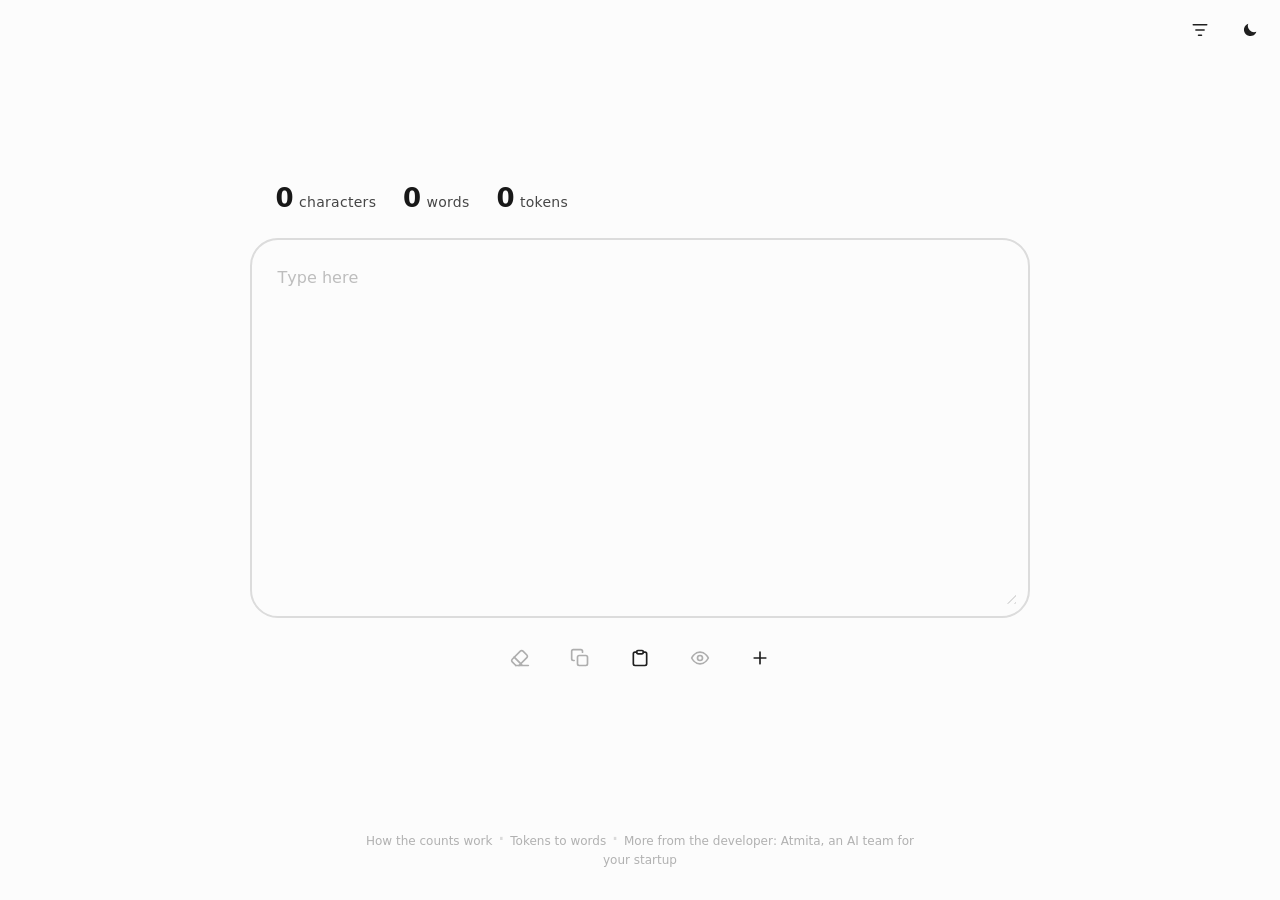
==== index.html @ 92509d77 "SEO Exp 03: character-limit reference section + 3 FAQ entries on homepage Co-authored-by: Ahmad Alma" ====
<!doctype html>
<html lang="en">
<head>
  <meta charset="utf-8" />
  <meta name="viewport" content="width=device-width, initial-scale=1" />
  <meta name="color-scheme" content="light dark" />
  <!-- Defense-in-depth CSP. Static site: only self scripts/styles, the hashed
       inline theme script, the data: favicon, and the blob: analysis worker. -->
  <meta http-equiv="Content-Security-Policy" content="default-src 'self'; script-src 'self' 'sha256-awjUEo2iga6r8HqKdI4p1upe99JFYEgBE8OxrNmNSeY=' blob: https://gc.zgo.at; style-src 'self' 'unsafe-inline'; img-src 'self' data: https://ilostcount.goatcounter.com; worker-src blob:; connect-src 'self' https://ilostcount.goatcounter.com; object-src 'none'; base-uri 'none'; form-action 'none'" />
  <title>Character Counter, Word Counter &amp; Token Counter | iLostCount</title>
  <meta name="description" content="Free online character counter and word counter. Paste text to see characters, words, AI tokens, and estimated speaking time instantly. No signup, no tracking." />
  <link rel="canonical" href="https://ilostcount.com/" />

  <meta property="og:type" content="website" />
  <meta property="og:site_name" content="iLostCount" />
  <meta property="og:title" content="Character Counter, Word Counter &amp; Token Counter" />
  <meta property="og:description" content="Paste text to see characters, words, AI tokens, and estimated speaking time instantly. Free, fast, no tracking." />
  <meta property="og:url" content="https://ilostcount.com/" />
  <meta property="og:image" content="https://ilostcount.com/og.png?v=3" />
  <meta property="og:image:width" content="1200" />
  <meta property="og:image:height" content="630" />
  <meta property="og:image:alt" content="iLostCount: Token Counter" />

  <meta name="twitter:card" content="summary_large_image" />
  <meta name="twitter:title" content="Character Counter, Word Counter &amp; Token Counter" />
  <meta name="twitter:description" content="Paste text to see characters, words, AI tokens, and estimated speaking time instantly. Free, fast, no tracking." />
  <meta name="twitter:image" content="https://ilostcount.com/og.png?v=3" />
  <link rel="icon" href="data:image/svg+xml,<svg xmlns=%22http://www.w3.org/2000/svg%22 viewBox=%220 0 100 100%22><text y=%22.9em%22 font-size=%2290%22>🔢</text></svg>" />
  <script type="application/ld+json">
  {
    "@context": "https://schema.org",
    "@graph": [
      {
        "@type": "WebApplication",
        "@id": "https://ilostcount.com/#app",
        "name": "iLostCount",
        "alternateName": "iLostCount Character Counter",
        "url": "https://ilostcount.com/",
        "description": "Free online character counter, word counter, and AI token counter. Paste text to see characters, words, lines, paragraphs, tokens, and estimated speaking time instantly.",
        "applicationCategory": "UtilityApplication",
        "operatingSystem": "Any",
        "browserRequirements": "Requires JavaScript",
        "isAccessibleForFree": true,
        "featureList": [
          "Character count",
          "Word count",
          "Line and paragraph count",
          "AI token count estimate",
          "Speaking time estimate",
          "Side by side text comparison",
          "Markdown preview"
        ],
        "offers": {
          "@type": "Offer",
          "price": "0",
          "priceCurrency": "USD"
        }
      },
      {
        "@type": "FAQPage",
        "@id": "https://ilostcount.com/#faq",
        "mainEntity": [
          {
            "@type": "Question",
            "name": "How do I count characters in a text online?",
            "acceptedAnswer": {
              "@type": "Answer",
              "text": "Paste or type your text into the box on this page. The character count updates as you type, with no button to press and nothing to install. Nothing is uploaded: the counting happens inside your browser."
            }
          },
          {
            "@type": "Question",
            "name": "Does the character count include spaces?",
            "acceptedAnswer": {
              "@type": "Answer",
              "text": "Yes. The main character count includes spaces and punctuation, but ignores blank space at the very start and end of your text. If you want the exact raw length including that outer whitespace, turn on the \"Characters (raw)\" counter from the filter menu."
            }
          },
          {
            "@type": "Question",
            "name": "What is a token, and how is the token count calculated?",
            "acceptedAnswer": {
              "@type": "Answer",
              "text": "A token is the unit AI models such as Claude and GPT use to read text. A token is usually a short word or a piece of a longer word, so plain English averages about 4 characters per token. This page estimates the count from your text, weighting digits, punctuation, and scripts such as Chinese, Korean, and Thai more heavily than plain letters. The exact number varies by model, so treat it as a close approximation rather than a billing figure."
            }
          },
          {
            "@type": "Question",
            "name": "How many words is a 5 minute speech?",
            "acceptedAnswer": {
              "@type": "Answer",
              "text": "At a normal presentation pace of about 150 words per minute, a 5 minute speech is roughly 750 words. The speech time counter on this page applies that same 150 words per minute pace to your text, so you can trim a script until it fits your slot."
            }
          },
          {
            "@type": "Question",
            "name": "How do I count words in two texts at once?",
            "acceptedAnswer": {
              "@type": "Answer",
              "text": "Press the compare button to open a second box beside the first. Both texts are counted independently and the difference between them is shown next to each count, which is useful for checking a rewrite against an original or fitting a draft to a word limit."
            }
          },
          {
            "@type": "Question",
            "name": "Is my text stored or sent anywhere?",
            "acceptedAnswer": {
              "@type": "Answer",
              "text": "All counting runs locally in your browser, and your text is never sent to a server. It does stay on your own device: what you type in the main box is kept in that browser's local storage so it is still there when you come back. Clearing the box deletes it, and so does clearing your browser data. There is no account and no sign up. The site records cookieless page view counts only."
            }
          },
          {
            "@type": "Question",
            "name": "How many characters is a tweet?",
            "acceptedAnswer": {
              "@type": "Answer",
              "text": "280 characters on a free X (Twitter) account. Any link inside the post counts as a flat 23 characters regardless of its real length, so a post that looks short can still be over the limit. Attached images do not count toward the total."
            }
          },
          {
            "@type": "Question",
            "name": "How many characters can one text message hold?",
            "acceptedAnswer": {
              "@type": "Answer",
              "text": "160 characters in a single SMS. Past that, the message is split into multiple parts and charged as multiple messages, so the character count is the number to watch rather than the word count."
            }
          },
          {
            "@type": "Question",
            "name": "How long should a meta description be?",
            "acceptedAnswer": {
              "@type": "Answer",
              "text": "Around 155 to 160 characters. Google truncates anything longer in the search result, so a final sentence that runs past the limit is wasted. Page titles are cut at roughly 60 characters."
            }
          }
        ]
      }
    ]
  }
  </script>
  <link rel="stylesheet" href="style.css?v=20260726-7" />
  <!-- Set theme before first paint to avoid a flash of the wrong mode -->
  <script>
    (function () {
      try {
        var t = localStorage.getItem("theme");
        if (t === "light" || t === "dark") {
          document.documentElement.setAttribute("data-theme", t);
        }
      } catch (e) {}
    })();
  </script>
</head>
<body>
  <div class="top-controls">
    <div class="stats-filter">
      <button id="filterBtn" class="round-btn" type="button" aria-label="Choose which counts to show" aria-haspopup="true" aria-expanded="false">
        <span class="round-btn__icon" aria-hidden="true">
          <svg viewBox="0 0 24 24" fill="none" stroke="currentColor" stroke-width="2" stroke-linecap="round" stroke-linejoin="round">
            <path d="M3 5h18M6.5 12h11M10 19h4"></path>
          </svg>
        </span>
      </button>
      <div id="filterMenu" class="filter-menu filter-menu--hidden" role="group" aria-label="Counts to show"></div>
    </div>

    <button id="themeToggle" class="round-btn" type="button" aria-label="Switch color theme">
      <span class="theme-toggle__icon round-btn__icon" aria-hidden="true"></span>
    </button>
  </div>

  <!-- The tool owns the first screen exactly as before. Reference copy sits
       below the fold so scrolling, not the working canvas, reveals it. -->
  <div class="stage">
  <main class="app">
    <div class="editors">
      <div class="editor" data-editor="primary">
        <div class="editor__header">
          <section class="stats" aria-label="Text counters" aria-live="polite"></section>
        </div>

        <div class="box">
          <textarea
            id="input"
            class="input"
            aria-label="Text to count"
            placeholder="Type here"
            spellcheck="false"
            autocomplete="off"
            autocapitalize="off"
          ></textarea>

          <div class="preview preview--hidden" aria-live="polite"></div>

          <div
            class="resize-handle"
            role="separator"
            tabindex="0"
            aria-label="Resize text canvases"
            aria-orientation="horizontal"
            aria-valuemin="240"
          ></div>
        </div>

        <div class="box-tools">
          <button class="pill-btn clear-btn" type="button" aria-label="Clear text" data-tooltip="Clear" disabled>
            <svg class="pill-btn__icon" viewBox="0 0 24 24" fill="none" stroke="currentColor" stroke-width="2" stroke-linecap="round" stroke-linejoin="round" aria-hidden="true">
              <path d="m7 21-4.3-4.3a2.25 2.25 0 0 1 0-3.2l9.7-9.7a2.25 2.25 0 0 1 3.2 0l4.6 4.6a2.25 2.25 0 0 1 0 3.2L10.8 21"></path>
              <path d="M22 21H7M5 11l9 9"></path>
            </svg>
          </button>

          <button class="pill-btn copy-btn" type="button" aria-label="Copy text" data-tooltip="Copy" disabled>
            <span class="pill-btn__icon copy-btn__icon" aria-hidden="true"></span>
          </button>

          <button class="pill-btn replace-btn" type="button" aria-label="Paste from clipboard" data-tooltip="Paste">
            <svg class="pill-btn__icon" viewBox="0 0 24 24" fill="none" stroke="currentColor" stroke-width="2" stroke-linecap="round" stroke-linejoin="round" aria-hidden="true">
              <rect x="8" y="3" width="8" height="4" rx="1.5"></rect>
              <path d="M16 5h2a2 2 0 0 1 2 2v12a2 2 0 0 1-2 2H6a2 2 0 0 1-2-2V7a2 2 0 0 1 2-2h2"></path>
            </svg>
          </button>

          <button class="pill-btn preview-btn" type="button" aria-label="View Markdown rendering" data-tooltip="Markdown" disabled>
            <span class="pill-btn__icon" aria-hidden="true"></span>
          </button>

          <button class="pill-btn compare-action compare-action--add" type="button" aria-label="Compare another text" aria-controls="comparisonEditor" aria-expanded="false" data-tooltip="Compare">
            <svg class="pill-btn__icon" viewBox="0 0 24 24" fill="none" stroke="currentColor" stroke-width="2" stroke-linecap="round" aria-hidden="true">
              <path d="M12 5v14M5 12h14"></path>
            </svg>
          </button>
        </div>
      </div>

      <div id="comparisonEditor" class="editor editor--hidden" data-editor="comparison">
        <div class="editor__header">
          <section class="stats" aria-label="Comparison text counters" aria-live="polite"></section>
        </div>

        <div class="box">
          <textarea
            class="input"
            aria-label="Comparison text to count"
            placeholder="Type here"
            spellcheck="false"
            autocomplete="off"
            autocapitalize="off"
          ></textarea>

          <div class="preview preview--hidden" aria-live="polite"></div>

          <div
            class="resize-handle"
            role="separator"
            tabindex="0"
            aria-label="Resize text canvases"
            aria-orientation="horizontal"
            aria-valuemin="240"
          ></div>
        </div>

        <div class="box-tools">
          <button class="pill-btn clear-btn" type="button" aria-label="Clear comparison text" data-tooltip="Clear" disabled>
            <svg class="pill-btn__icon" viewBox="0 0 24 24" fill="none" stroke="currentColor" stroke-width="2" stroke-linecap="round" stroke-linejoin="round" aria-hidden="true">
              <path d="m7 21-4.3-4.3a2.25 2.25 0 0 1 0-3.2l9.7-9.7a2.25 2.25 0 0 1 3.2 0l4.6 4.6a2.25 2.25 0 0 1 0 3.2L10.8 21"></path>
              <path d="M22 21H7M5 11l9 9"></path>
            </svg>
          </button>

          <button class="pill-btn copy-btn" type="button" aria-label="Copy comparison text" data-tooltip="Copy" disabled>
            <span class="pill-btn__icon copy-btn__icon" aria-hidden="true"></span>
          </button>

          <button class="pill-btn replace-btn" type="button" aria-label="Paste comparison text from clipboard" data-tooltip="Paste">
            <svg class="pill-btn__icon" viewBox="0 0 24 24" fill="none" stroke="currentColor" stroke-width="2" stroke-linecap="round" stroke-linejoin="round" aria-hidden="true">
              <rect x="8" y="3" width="8" height="4" rx="1.5"></rect>
              <path d="M16 5h2a2 2 0 0 1 2 2v12a2 2 0 0 1-2 2H6a2 2 0 0 1-2-2V7a2 2 0 0 1 2-2h2"></path>
            </svg>
          </button>

          <button class="pill-btn preview-btn" type="button" aria-label="View Markdown rendering" data-tooltip="Markdown" disabled>
            <span class="pill-btn__icon" aria-hidden="true"></span>
          </button>

          <button class="pill-btn compare-action compare-action--remove" type="button" aria-label="Close comparison" aria-controls="comparisonEditor" data-tooltip="Close">
            <svg class="pill-btn__icon" viewBox="4 4 16 16" fill="none" stroke="currentColor" stroke-width="2" stroke-linecap="round" aria-hidden="true">
              <path d="M6 6l12 12M18 6L6 18"></path>
            </svg>
          </button>
        </div>
      </div>
    </div>
  </main>

  <footer class="footer">
    <button id="aboutToggle" class="footer__toggle" type="button" aria-controls="about" aria-expanded="false">
      <span>How the counts work</span>
    </button><span class="footer__divider" aria-hidden="true">·</span><a class="footer__link" href="/tokens-to-words/">Tokens to words</a><span class="footer__divider" aria-hidden="true">·</span><span class="footer__more"><span
        class="footer__lead">More from </span><span class="footer__lead-short">By </span><a
        class="footer__link" href="https://x.com/ahmad_almazeedi" target="_blank" rel="noopener">the developer</a>: <a
        class="footer__link" href="https://atmita.com" target="_blank" rel="noopener" title="Hire an AI team for your startup">Atmita</a><span
        class="footer__tail">, an AI team for your startup</span></span>
  </footer>
  </div>

  <!-- Collapsed so the canvas keeps the page to itself, but shipped in the
       HTML rather than injected on click, so crawlers still read every word. -->
  <article class="about" id="about" hidden>
    <h1>Free online character counter, word counter, and token counter</h1>
    <p class="about__lede">
      iLostCount is a plain text box that keeps a running count of everything
      above it. Paste a draft, a prompt, or a bio into the canvas at the top of
      this page and the characters, words, and AI tokens update as you type.
      There is no button to press, no upload, and no account. The counting runs
      inside your browser, so your text never leaves your device.
    </p>

    <h2>What it counts</h2>
    <dl class="about__list">
      <dt>Characters</dt>
      <dd>
        Every letter, digit, space, and punctuation mark, ignoring blank space
        at the very start and end. Useful for the hard limits on social posts,
        meta descriptions, SMS messages, and application forms. A raw character
        count that keeps outer whitespace is available in the filter menu.
      </dd>

      <dt>Words</dt>
      <dd>
        Runs of text separated by whitespace, counted the way an essay, article,
        or word limit expects.
      </dd>

      <dt>Lines and paragraphs</dt>
      <dd>
        How many lines your text occupies and how many blocks it is split into,
        handy for formatting checks and for anything with a per line limit.
      </dd>

      <dt>Tokens</dt>
      <dd>
        An estimate of how many tokens an AI model such as Claude or GPT would
        read your text as. Plain English runs at about four characters per
        token, so a 1,000 character prompt usually lands near 250. Digits,
        punctuation, and scripts such as Chinese, Korean, and Thai are weighted
        more heavily, the way real tokenizers treat them. Use it to keep prompts
        inside a context window or to sanity check cost before you send a
        request. For the reverse conversion, see
        <a href="/tokens-to-words/">how many words 1,000 tokens is</a>.
      </dd>

      <dt>Speaking time</dt>
      <dd>
        How long the text takes to read aloud, estimated at a normal
        presentation pace of 150 words per minute and an average of six
        characters per word. Written a talk, a video script, or a voiceover?
        This tells you whether it fits the slot.
      </dd>
    </dl>

    <h2>Compare two texts side by side</h2>
    <p>
      The compare button opens a second canvas next to the first. Each side is
      counted on its own and the difference between them appears beside every
      count, which makes it quick to check an edit against the original, fit a
      rewrite to the same length, or see how much a shorter prompt saves you.
      A Markdown preview button renders either side as formatted text without
      changing what is counted.
    </p>

    <h2>Character and word limits worth knowing</h2>
    <p>
      Most people open a counter because something has a limit. These are the
      ones people check most often. Paste your text into the canvas at the top
      of this page and the count updates as you type, so you can trim until it
      fits.
    </p>
    <dl class="about__list">
      <dt>Post on X (Twitter)</dt>
      <dd>
        280 characters on a free account. A link always counts as a fixed 23
        characters no matter how long the URL is, and attached images do not
        count toward the limit at all.
      </dd>

      <dt>Instagram caption and bio</dt>
      <dd>
        2,200 characters for a caption, but only the first 125 or so are visible
        before the "more" cut, so the hook has to land early. A profile bio holds
        150 characters. Hashtags count toward the caption limit.
      </dd>

      <dt>Text message (SMS)</dt>
      <dd>
        160 characters in a single message. Go one character past it and the
        message is split and billed as two, which is why the character count
        matters here and the word count does not.
      </dd>

      <dt>Meta description and page title</dt>
      <dd>
        Google truncates a meta description at roughly 155 to 160 characters and
        a page title at roughly 60. Both are measured in characters, not words,
        and both include spaces.
      </dd>

      <dt>LinkedIn post and headline</dt>
      <dd>
        3,000 characters for a feed post, counting spaces, line breaks, and
        emoji. 1,250 for a comment. 220 for the headline under your name, and
        2,600 for the About section.
      </dd>

      <dt>YouTube title and description</dt>
      <dd>
        100 characters for a video title and 5,000 for the description.
      </dd>

      <dt>Common App essay</dt>
      <dd>
        650 words. This one is a word limit rather than a character limit, so
        read the word count above instead of the character count.
      </dd>
    </dl>

    <h2>Questions and answers</h2>

    <h3>How do I count characters in a text online?</h3>
    <p>
      Paste or type into the box at the top of this page. The character count
      updates as you type, with nothing to press and nothing to install.
    </p>

    <h3>Does the character count include spaces?</h3>
    <p>
      Yes. The main count includes spaces and punctuation but ignores blank
      space at the very start and end of your text. For the exact raw length
      including that outer whitespace, turn on Characters (raw) in the filter
      menu.
    </p>

    <h3>What is a token, and how is the token count calculated?</h3>
    <p>
      A token is the unit AI models use to read text, usually a short word or a
      piece of a longer one. This page estimates the count from your text's
      length and word count. The exact number varies by model, so treat it as a
      close approximation rather than a billing figure.
    </p>

    <h3>How many words is a 5 minute speech?</h3>
    <p>
      At about 150 words per minute, roughly 750 words. The speaking time
      counter applies that same pace to your text, so you can trim a script
      until it fits.
    </p>

    <h3>Is my text stored or sent anywhere?</h3>
    <p>
      All counting runs locally in your browser, and your text is never sent to
      a server. It does stay on your own device: what you type in the main box
      is kept in that browser's local storage, so it is still there when you
      come back. Clearing the box deletes it, and so does clearing your browser
      data. There is no account and no sign up, and the site records cookieless
      page view counts only.
    </p>

    <h3>How many characters is a tweet?</h3>
    <p>
      280 characters on a free X account. Any link inside the post counts as a
      flat 23 characters regardless of its real length, so a post that looks
      short can still be over the limit.
    </p>

    <h3>How many characters can one text message hold?</h3>
    <p>
      160 characters. Past that, the message is split into multiple parts and
      charged as multiple messages, so the character count is the number to
      watch.
    </p>

    <h3>How long should a meta description be?</h3>
    <p>
      Around 155 to 160 characters. Google cuts anything longer in the search
      result, so the last sentence is wasted if it runs past the limit.
    </p>

    <button id="aboutClose" class="about__close" type="button">
      <svg class="about__close-chevron" viewBox="0 0 24 24" fill="none" stroke="currentColor" stroke-width="2.4" stroke-linecap="round" stroke-linejoin="round" aria-hidden="true">
        <path d="m18 15-6-6-6 6"></path>
      </svg>
      <span>Back to the counter</span>
    </button>
  </article>

  <script src="markdown.js"></script>
  <script src="script.js?v=20260722-6"></script>
  <!-- GoatCounter: cookieless page view counts, no personal data -->
  <script data-goatcounter="https://ilostcount.goatcounter.com/count" async src="https://gc.zgo.at/count.js"></script>
</body>
</html>
---- style.css ----
/* ---------- Theme tokens ---------- */
:root {
  color-scheme: light;
  --bg: #fcfcfc;
  --surface: #f4f4f4;
  --text: #181818;
  --muted: #737373;
  --accent: #181818;
  --link: #181818;
  --border: #dcdcdc;
  /* Atmita monochrome text.mutedPrimary — button labels/icons. */
  --muted-primary: #1f1f1f;
  --positive: #137333;
  --negative: #b3261e;
}

/* Follow the system setting unless the user has picked a theme manually */
@media (prefers-color-scheme: dark) {
  :root:not([data-theme]) {
    color-scheme: dark;
    --bg: #000000;
    --surface: #1c1c1c;
    --text: #fafafa;
    --muted: #a3a3a3;
    --accent: #fafafa;
    --link: #fafafa;
    --border: #1e1e1e;
    --muted-primary: rgba(255, 255, 255, 0.88);
    --positive: #81c995;
    --negative: #f28b82;
  }
}

/* Manual override (wins over the system preference above) */
:root[data-theme="dark"] {
  color-scheme: dark;
  --bg: #000000;
  --surface: #1c1c1c;
  --text: #fafafa;
  --muted: #a3a3a3;
  --accent: #fafafa;
  --link: #fafafa;
  --border: #1e1e1e;
  --muted-primary: rgba(255, 255, 255, 0.88);
  --positive: #81c995;
  --negative: #f28b82;
}

/* ---------- Base ---------- */
* {
  box-sizing: border-box;
}

body {
  margin: 0;
  min-height: 100vh;
  background: var(--bg);
  color: var(--text);
  font-family: ui-rounded, "SF Pro Rounded", "Hiragino Maru Gothic ProN",
    "Quicksand", system-ui, -apple-system, "Segoe UI", Roboto, sans-serif;
  -webkit-font-smoothing: antialiased;
  text-rendering: optimizeLegibility;
  display: flex;
  flex-direction: column;
  align-items: center;
  transition: background-color 0.3s ease, color 0.3s ease;
}

/* ---------- Stage ---------- */
/* The working canvas keeps the whole first screen to itself, centred exactly
   as it was before the reference copy below it existed. */
.stage {
  position: relative;
  width: 100%;
  min-height: 100vh;
  min-height: 100svh;
  display: flex;
  flex-direction: column;
  align-items: center;
  justify-content: center;
  padding: clamp(1.25rem, 4vw, 3rem);
}

/* ---------- App layout ---------- */
.app {
  width: 100%;
  max-width: 780px;
  display: flex;
  flex-direction: column;
  gap: clamp(1.5rem, 4vw, 2.25rem);
  /* Exact vertical center, raised by the footer's height (~1rem: one line
     of 0.75rem text) plus a 2px nudge so the footer below doesn't
     make it feel low. */
  transform: translateY(calc(-1rem - 2px));
  transition: max-width 0.25s ease;
}

.app--compare {
  max-width: 1200px;
}

.editors {
  display: grid;
  grid-template-columns: minmax(0, 1fr);
}

/* Compare mode stays side by side at every viewport width. */
.editors--compare {
  grid-template-columns: repeat(2, minmax(0, 1fr));
  gap: clamp(0.75rem, 2.5vw, 1.5rem);
}

.editor {
  min-width: 0;
}

.editor--hidden {
  display: none !important;
}

.editor__header {
  min-height: 2.1rem;
  margin-bottom: 1.35rem;
  display: flex;
  align-items: center;
}

/* ---------- Stats bar ---------- */
/* Sits above the box; left edge lines up with the text inside the box
   (same inset as the textarea's padding). Height is reserved so the
   layout doesn't shift when counts appear/disappear. */
.stats {
  /* --stats-scale is stepped down by fitStats() when the row gets crowded. */
  padding-left: clamp(1.1rem, 3vw, 1.6rem);
  min-width: 0;
  flex: 1;
  min-height: 2.1rem;
  white-space: nowrap;
  display: flex;
  align-items: baseline;
  gap: calc((1.55rem + 2px) * var(--stats-scale, 1));
  font-size: calc(0.875rem * var(--stats-scale, 1));
  font-weight: 500;
  line-height: 1.3;
  /* Labels: halfway between muted and full text so they read clearly
     without competing with the bold values. */
  color: color-mix(in srgb, var(--muted) 50%, var(--text));
  letter-spacing: 0.02em;
}

.stats__value {
  margin-right: calc(0.32rem * var(--stats-scale, 1));
  font-size: calc(1.625rem * var(--stats-scale, 1));
  font-weight: 700;
  font-variant-numeric: tabular-nums;
  color: var(--text);
}

.stats__item {
  display: inline-flex;
  align-items: baseline;
  white-space: nowrap;
}

.stats__delta {
  margin-left: 0.45rem;
  font-size: 0.78rem;
  font-weight: 700;
  font-variant-numeric: tabular-nums;
  letter-spacing: 0;
}

.stats__delta--positive {
  color: var(--positive);
}

.stats__delta--negative {
  color: var(--negative);
}

.stats__delta--same {
  color: var(--muted);
}

/* ---------- Text canvas ---------- */
.input {
  display: block;
  width: 100%;
  height: 100%;
  resize: none;
  overflow-y: auto;
  /* Uniform inset; the input handler scrolls fully down when typing at the
     end so the bottom padding actually shows under the caret. */
  padding: clamp(1.1rem, 3vw, 1.6rem);
  font: inherit;
  font-weight: 400;
  font-size: 16px;
  line-height: 1.6;
  /* Avoid expensive kerning/ligature shaping across very large documents. */
  text-rendering: optimizeSpeed;
  font-kerning: none;
  font-variant-ligatures: none;
  color: var(--text);
  background: transparent;
  border: 2px solid var(--border);
  border-radius: 28px;
  outline: none;
  transition: border-color 0.2s ease, color 0.3s ease;
}

.input::placeholder {
  color: var(--muted);
  opacity: 0.45;
}

.box {
  position: relative;
  /* Responsive until the user chooses a height with the resize handle. */
  height: clamp(240px, 100dvh - 260px, 380px);
  min-height: 240px;
}

/* Registered so the grip color can transition inside the gradient. */
@property --grip {
  syntax: "<color>";
  inherits: true;
  initial-value: transparent;
}

/* A dedicated handle keeps resizing available in the empty and Markdown
   states too. It sits over the canvas border without affecting its layout. */
.resize-handle {
  --grip: var(--border);
  position: absolute;
  z-index: 2;
  /* Tucked into the bottom-right corner, inside the border's 28px curve. */
  right: 7px;
  bottom: 7px;
  width: 26px;
  height: 26px;
  display: grid;
  place-items: center;
  cursor: ns-resize;
  touch-action: none;
  border-radius: 8px;
  transition: --grip 0.1s ease;
}

.resize-handle::after {
  content: "";
  width: 12px;
  height: 12px;
  /* Classic corner grip: diagonal lines clipped to a triangle. */
  background: repeating-linear-gradient(
    135deg,
    var(--grip) 0 1.5px,
    transparent 1.5px 5px
  );
  clip-path: polygon(100% 0, 100% 100%, 0 100%);
}

.resize-handle:hover,
.resize-handle:focus-visible,
.resize-handle--active {
  --grip: var(--muted);
}


.resize-handle:focus-visible {
  outline: 2px solid var(--accent);
  outline-offset: 2px;
}

/* ---------- Markdown preview ---------- */
/* Sits in the same box, replacing the textarea when preview mode is on. */
.preview {
  width: 100%;
  height: 100%;
  padding: clamp(1.1rem, 3vw, 1.6rem);
  /* Matches the textarea so the text doesn't resize when toggling preview. */
  font-size: 16px;
  line-height: 1.6;
  color: var(--text);
  background: transparent;
  border: 2px solid var(--border);
  border-radius: 28px;
  overflow-wrap: break-word;
  overflow-y: auto;
}

.preview--hidden {
  display: none;
}

.preview > :first-child {
  margin-top: 0;
}
.preview > :last-child {
  margin-bottom: 0;
}

.preview h1,
.preview h2,
.preview h3,
.preview h4,
.preview h5,
.preview h6 {
  margin: 1.4em 0 0.55em;
  font-weight: 700;
  line-height: 1.25;
  letter-spacing: -0.02em;
}
.preview h1 {
  font-size: 1.7em;
}
.preview h2 {
  font-size: 1.4em;
}
.preview h3 {
  font-size: 1.2em;
}
.preview h4,
.preview h5,
.preview h6 {
  font-size: 1.05em;
}

.preview p {
  margin: 0.8em 0;
}

.preview ul,
.preview ol {
  margin: 0.8em 0;
  padding-left: 1.4em;
}
.preview li {
  margin: 0.3em 0;
}

.preview a {
  color: var(--link);
  text-decoration: underline;
  text-underline-offset: 0.2em;
}
.preview a:hover {
  text-decoration: none;
}

.preview strong {
  font-weight: 700;
}

.preview code {
  font-family: ui-monospace, SFMono-Regular, "SF Mono", Menlo, Consolas, monospace;
  font-size: 0.88em;
  background: color-mix(in srgb, var(--border) 45%, transparent);
  padding: 0.15em 0.4em;
  border-radius: 7px;
}

.preview pre {
  margin: 0.9em 0;
  padding: 1rem 1.15rem;
  background: color-mix(in srgb, var(--border) 40%, transparent);
  border-radius: 16px;
  overflow-x: auto;
}
.preview pre code {
  background: none;
  padding: 0;
}

.preview blockquote {
  margin: 0.9em 0;
  padding: 0.2em 0 0.2em 1em;
  border-left: 3px solid var(--border);
  color: var(--muted);
}

/* Wide tables scroll inside this wrapper instead of overflowing the box. */
.preview .table-wrap {
  margin: 0.9em 0;
  overflow-x: auto;
}
.preview table {
  border-collapse: collapse;
  width: 100%;
  font-size: 0.95em;
}
.preview th,
.preview td {
  padding: 0.45em 0.8em;
  border: 2px solid var(--border);
  text-align: left;
  white-space: nowrap;
}
.preview th {
  font-weight: 600;
  background: color-mix(in srgb, var(--border) 30%, transparent);
}

.preview hr {
  border: none;
  border-top: 2px solid var(--border);
  margin: 1.4em 0;
}

/* ---------- Action toolbar (its own row under the box, left-aligned) ---------- */
.editor {
  display: flex;
  flex-direction: column;
}

/* Sits under the box with every action kept in a stable position. */
.box-tools {
  display: flex;
  justify-content: center;
  align-items: center;
  gap: 0.75rem;
  min-height: 2.6rem;
  margin-top: 1rem;
}

.editors--compare .box-tools {
  min-width: 0;
}

.pill-btn {
  position: relative;
  width: 3rem;
  justify-content: center;
  display: inline-flex;
  align-items: center;
  height: 3rem;
  padding: 0;
  border: none;
  border-radius: 999px;
  background: transparent;
  color: var(--muted-primary);
  font: inherit;
  font-weight: 500;
  font-size: 14px;
  white-space: nowrap;
  flex-shrink: 0;
  cursor: pointer;
}

.pill-btn::before {
  content: attr(data-tooltip);
  position: absolute;
  z-index: 5;
  left: 50%;
  top: calc(100% + 0.45rem);
  padding: 0.35rem 0.5rem;
  border-radius: 7px;
  border: 1px solid var(--border);
  background: var(--surface);
  color: var(--text);
  font-size: 0.7rem;
  font-weight: 500;
  line-height: 1;
  white-space: nowrap;
  pointer-events: none;
  visibility: hidden;
  opacity: 0;
  transform: translate(-50%, -3px);
  transition: opacity 0.15s ease, transform 0.15s ease;
}

.pill-btn:hover::before,
.pill-btn:focus-visible::before {
  visibility: visible;
  opacity: 1;
  transform: translate(-50%, 0);
}

.pill-btn:not(:disabled):hover {
  color: var(--accent);
}

.pill-btn:focus-visible {
  outline: 2px solid var(--accent);
  outline-offset: 2px;
}

.pill-btn:disabled {
  opacity: 0.35;
  cursor: default;
}

.pill-btn__icon {
  width: 20px;
  height: 20px;
  display: block;
}
.pill-btn__icon svg {
  width: 100%;
  height: 100%;
  display: block;
}

/* The bare Close X fills its cropped box edge-to-edge, so it renders a touch
   smaller than the padded toolbar icons to sit at the same optical size. */
.compare-action--remove .pill-btn__icon {
  width: 12px;
  height: 12px;
}

/* ---------- Top-right controls (filter + theme toggle) ---------- */
.top-controls {
  position: fixed;
  /* Above the app content — its translateY creates a stacking context that
     would otherwise paint the toolbar pills over the open filter menu. */
  z-index: 10;
  top: 0.65rem;
  right: 0.65rem;
  display: flex;
  align-items: center;
  gap: 0.6rem;
}

.round-btn {
  width: 40px;
  height: 40px;
  display: grid;
  place-items: center;
  border: none;
  border-radius: 50%;
  background: transparent;
  color: var(--muted-primary);
  cursor: pointer;
}

.round-btn:focus-visible {
  outline: 2px solid var(--accent);
  outline-offset: 2px;
}

.round-btn__icon {
  width: 18px;
  height: 18px;
  display: block;
}

.round-btn__icon svg {
  width: 100%;
  height: 100%;
  display: block;
}

/* ---------- Stats filter dropdown ---------- */
.stats-filter {
  position: relative;
}

/* Styled after the Atmita context menu: elevated shadowed surface (no
   border), rows with a leading checkbox. */
.filter-menu {
  position: absolute;
  top: calc(100% + 0.5rem);
  right: 0;
  min-width: 12.5rem;
  padding: 0.625rem;
  display: flex;
  flex-direction: column;
  gap: 0.25rem;
  background: var(--surface);
  border-radius: 16px;
  box-shadow: 0 10px 15px -3px rgba(0, 0, 0, 0.1),
    0 4px 6px -4px rgba(0, 0, 0, 0.1);
}

.filter-menu--hidden {
  display: none;
}

/* Rows skip the hover highlight — the checkbox is the affordance. */
.filter-menu__item {
  display: flex;
  align-items: center;
  gap: 0.5rem;
  padding: 0.375rem 0.625rem;
  border-radius: 8px;
  font-size: 0.875rem;
  color: var(--text);
  cursor: pointer;
  user-select: none;
  white-space: nowrap;
}

/* Label with an optional one-line explainer under it. */
.filter-menu__text {
  flex: 1;
  min-width: 0;
  display: flex;
  flex-direction: column;
  gap: 0.0625rem;
}

.filter-menu__hint {
  font-size: 0.71875rem;
  color: var(--muted);
}

/* The real checkbox stays for semantics/keyboard; the box below renders it. */
.filter-menu__item input {
  position: absolute;
  opacity: 0;
  width: 1px;
  height: 1px;
  margin: 0;
  pointer-events: none;
}

/* Bare glyph, native-menu style, trailing the label: a check on selected
   rows, a muted dash on unselected ones. Both occupy the same grid cell. */
.filter-menu__check {
  width: 20px;
  height: 20px;
  flex-shrink: 0;
  display: grid;
  place-items: center;
}

.filter-menu__check svg {
  grid-area: 1 / 1;
  width: 17px;
  height: 17px;
  display: block;
}

.filter-menu__check-on {
  color: var(--text);
  opacity: 0;
}

.filter-menu__check-off {
  color: var(--muted);
  opacity: 1;
}

.filter-menu__item input:checked ~ .filter-menu__check .filter-menu__check-on {
  opacity: 1;
}

.filter-menu__item input:checked ~ .filter-menu__check .filter-menu__check-off {
  opacity: 0;
}

.filter-menu__item input:focus-visible ~ .filter-menu__check {
  outline: 2px solid var(--accent);
  outline-offset: 2px;
  border-radius: 4px;
}

/* ---------- Footer ---------- */
.footer {
  /* Out of the flow so it doesn't pull the editor off true vertical center.
     Pinned to the stage rather than the viewport so it scrolls away with the
     first screen instead of hovering over the copy below. */
  position: absolute;
  /* Original 1.1rem raised by exactly 12px. */
  bottom: calc(1.1rem + 12px);
  /* Spanning the stage rather than left:50% + translate: pinned at the
     midpoint the box only gets half the stage to lay out in, which is what
     shredded the line into a narrow column on small screens. */
  left: 0;
  right: 0;
  margin: 0 auto;
  /* One run of centered text, not two flex children: when it has to wrap it
     reflows like a sentence instead of splitting into two ragged columns. */
  display: block;
  max-width: min(100%, 38rem);
  padding: 0 1.25rem;
  box-sizing: border-box;
  text-align: center;
  line-height: 1.6;
  font-size: 0.75rem;
  color: color-mix(in srgb, var(--muted) 55%, transparent);
  transition: color 0.2s ease;
}

/* The whole line wakes up a little when you're actually over it. */
.footer:hover {
  color: var(--muted);
}

.footer__link {
  display: inline-flex;
  align-items: center;
  gap: 0.35rem;
  color: inherit;
  transition: color 0.2s ease;
}

.footer__link:hover,
.footer__link:focus-visible {
  color: var(--text);
}

.footer__link:focus-visible {
  outline: 2px solid var(--accent);
  outline-offset: 2px;
  border-radius: 4px;
}

/* A dotted underline is enough to say "this does something". Anything
   heavier competes with the empty canvas for attention. */
.footer__toggle {
  padding: 0;
  font: inherit;
  color: inherit;
  background: none;
  border: 0;
  cursor: pointer;
  white-space: nowrap;
  transition: color 0.2s ease, text-decoration-color 0.2s ease;
}

.footer__toggle:hover,
.footer__toggle:focus-visible {
  color: var(--text);
}

.footer__toggle:focus-visible {
  outline: 2px solid var(--accent);
  outline-offset: 3px;
  border-radius: 3px;
}

/* Zero line-height so the glyph can't grow the footer's line box and pull the
   canvas off centre. */
.footer__divider {
  /* Sized up and pulled in tight: a bigger glyph with less air around it reads
     as a join between two halves of one line, not a gap between two blocks. */
  margin: 0 0.32rem;
  font-size: 2em;
  /* The glyph sits at the x-height midpoint, which reads high next to a line
     of caps and ascenders, so it is nudged down onto the optical centre. */
  vertical-align: -0.08em;
  line-height: 0;
  opacity: 0.45;
}

/* Underlined at rest, three dotted rules in one 12px line read as clutter and
   drag the eye down. The rule is declared here but drawn only on hover and
   focus, so the resting line is plain text and nothing shifts when it appears. */
.footer__toggle span,
.footer__link {
  text-decoration: underline;
  text-decoration-style: dotted;
  text-decoration-thickness: 1px;
  text-underline-offset: 0.3em;
  text-decoration-color: transparent;
  transition: text-decoration-color 0.2s ease;
}

/* Anywhere on the line is enough: once the footer lights up, every control in
   it says so, rather than waiting for the pointer to land on one exactly. */
.footer:hover .footer__toggle span,
.footer:hover .footer__link,
.footer__toggle:focus-visible span,
.footer__link:focus-visible {
  text-decoration-color: currentColor;
}

@media (prefers-reduced-motion: reduce) {
  * {
    transition: none !important;
  }
}

/* Even on narrow screens the canvases remain side by side. Counters become
   compact vertical lists so the two rows never collide in the center. */
@media (max-width: 600px) {
  .editors--compare .editor__header {
    align-items: flex-start;
    margin-bottom: 0.8rem;
  }

  .editors--compare .stats {
    display: grid;
    grid-template-columns: minmax(0, 1fr);
    align-content: start;
    gap: 0.1rem;
    padding-left: 0.4rem;
    white-space: nowrap;
    font-size: 0.72rem;
    line-height: 1.15;
  }

  .editors--compare .stats__delta {
    margin-left: 0.3rem;
    font-size: 0.64rem;
  }

  .editors--compare .box-tools {
    gap: 0.5rem;
    flex-wrap: wrap;
  }

  .editors--compare .pill-btn {
    width: 2.8rem;
    height: 2.8rem;
    justify-content: center;
    padding: 0;
  }

}

/* Tight widths get the short version of the sentence: the tagline is the
   first thing worth dropping, and losing it keeps the line to one row. */
@media (max-width: 760px) {
  .footer__tail {
    display: none;
  }
}

/* The short lead only exists for phones, where "More from" is three words the
   line cannot afford but the developer still deserves a mention. */
.footer__lead-short {
  display: none;
}

@media (max-width: 600px) {
  .footer__lead {
    display: none;
  }

  .footer__lead-short {
    display: inline;
  }
}

/* The last 40px of phone width: a hair smaller and tighter to the edges, which
   is cheaper than dropping the one remaining mention of the developer. */
@media (max-width: 380px) {
  .footer {
    padding: 0 0.75rem;
    font-size: 0.7rem;
  }
}

/* ---------- Below the fold: reference copy ---------- */
/* Deliberately quiet. It exists for people who scroll and for search engines,
   and must never compete with the empty canvas above it. */
.about {
  width: 100%;
  max-width: 680px;
  padding: clamp(3rem, 10vh, 7rem) clamp(1.25rem, 4vw, 3rem)
    clamp(4rem, 12vh, 8rem);
  color: var(--muted);
  font-size: 0.9375rem;
  line-height: 1.7;
  /* A hairline is the only cue that the page continues. */
  border-top: 1px solid color-mix(in srgb, var(--border) 60%, transparent);
}

.about h1 {
  margin: 0 0 1.25rem;
  color: var(--text);
  font-size: clamp(1.35rem, 3.5vw, 1.75rem);
  font-weight: 600;
  line-height: 1.25;
  letter-spacing: -0.01em;
}

.about h2 {
  margin: 2.75rem 0 0.85rem;
  color: var(--text);
  font-size: 1.0625rem;
  font-weight: 600;
  letter-spacing: -0.005em;
}

.about h3 {
  margin: 1.75rem 0 0.4rem;
  color: color-mix(in srgb, var(--muted) 40%, var(--text));
  font-size: 0.9375rem;
  font-weight: 600;
}

.about p {
  margin: 0 0 1rem;
}

.about__lede {
  color: color-mix(in srgb, var(--muted) 55%, var(--text));
}

.about__list {
  margin: 0;
}

.about__list dt {
  margin-top: 1.25rem;
  color: color-mix(in srgb, var(--muted) 40%, var(--text));
  font-weight: 600;
}

.about__list dd {
  margin: 0.15rem 0 0;
}

/* The way back up, since the footer toggle is off-screen by the time you
   have read this far. */
/* The way back up, since the footer's toggle is far off-screen by the time
   you have read this far. Same dotted rule as the footer's controls. */
.about__close {
  display: inline-flex;
  align-items: center;
  gap: 0.28rem;
  margin-top: 3rem;
  padding: 0;
  font: inherit;
  color: inherit;
  background: none;
  border: 0;
  cursor: pointer;
  transition: color 0.2s ease;
}

.about__close > :not(svg) {
  text-decoration: underline;
  text-decoration-style: dotted;
  text-decoration-thickness: 1px;
  text-underline-offset: 0.3em;
  text-decoration-color: currentColor;
  transition: text-decoration-color 0.2s ease;
}

.about__close:hover,
.about__close:focus-visible {
  color: var(--text);
}

.about__close:hover > :not(svg),
.about__close:focus-visible > :not(svg) {
  text-decoration-color: currentColor;
}

.about__close:focus-visible {
  outline: 2px solid var(--accent);
  outline-offset: 3px;
  border-radius: 3px;
}

.about__close-chevron {
  width: 0.85em;
  height: 0.85em;
  opacity: 0.7;
}
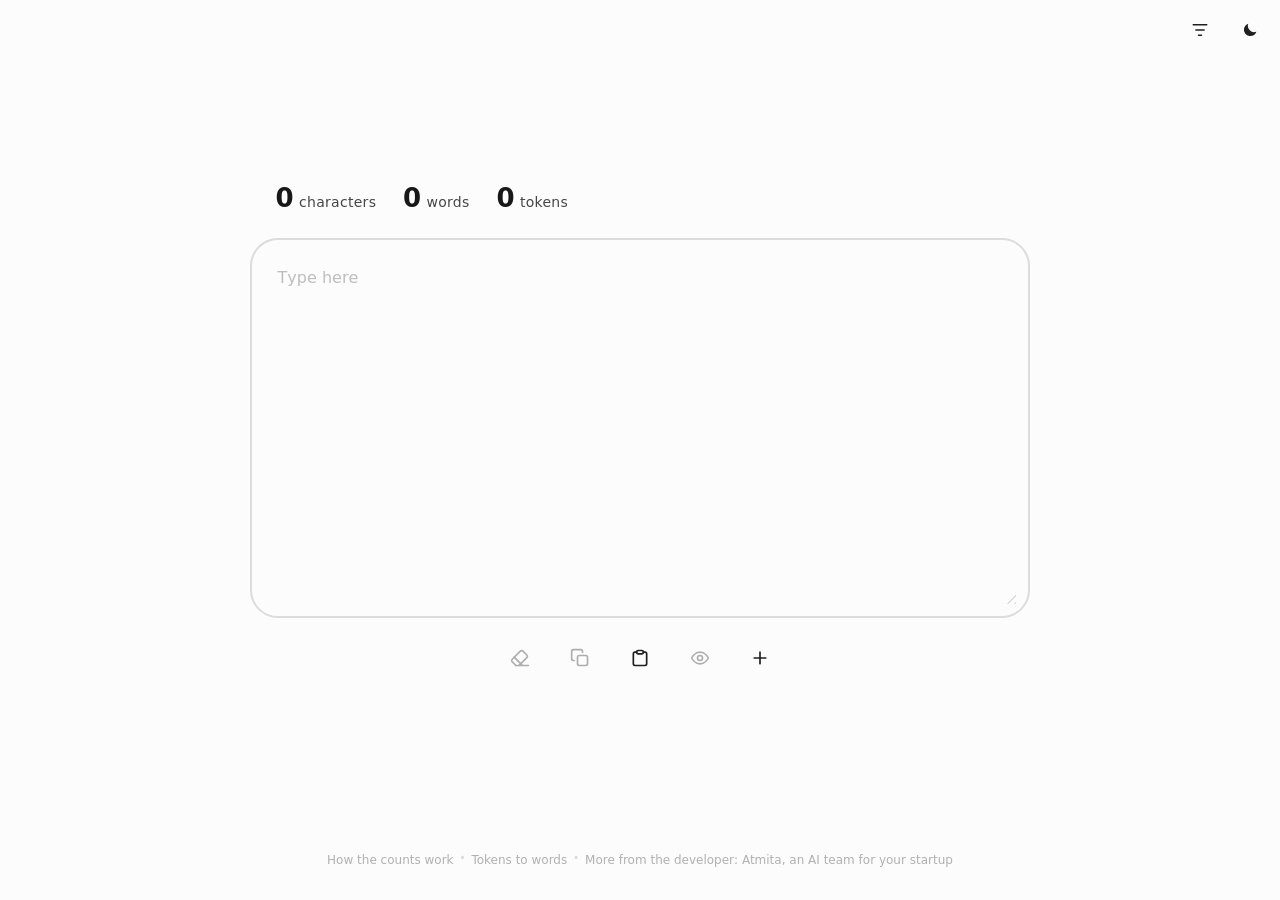
==== commit bb749857: "Keep the desktop footer on one line The footer capped at 38rem, but the full sentence measures ~621p" ====
--- a/index.html
+++ b/index.html
@@ -137,7 +137,7 @@
     ]
   }
   </script>
-  <link rel="stylesheet" href="style.css?v=20260726-7" />
+  <link rel="stylesheet" href="style.css?v=20260728-1" />
   <!-- Set theme before first paint to avoid a flash of the wrong mode -->
   <script>
     (function () {
--- a/style.css
+++ b/style.css
@@ -671,7 +671,10 @@
   /* One run of centered text, not two flex children: when it has to wrap it
      reflows like a sentence instead of splitting into two ragged columns. */
   display: block;
-  max-width: min(100%, 38rem);
+  /* Wide enough for the whole sentence on one row: at 0.75rem the full line
+     measures ~621px, and 38rem left it 50px short, so it folded on desktop
+     with the width sitting unused on either side. */
+  max-width: min(100%, 46rem);
   padding: 0 1.25rem;
   box-sizing: border-box;
   text-align: center;
